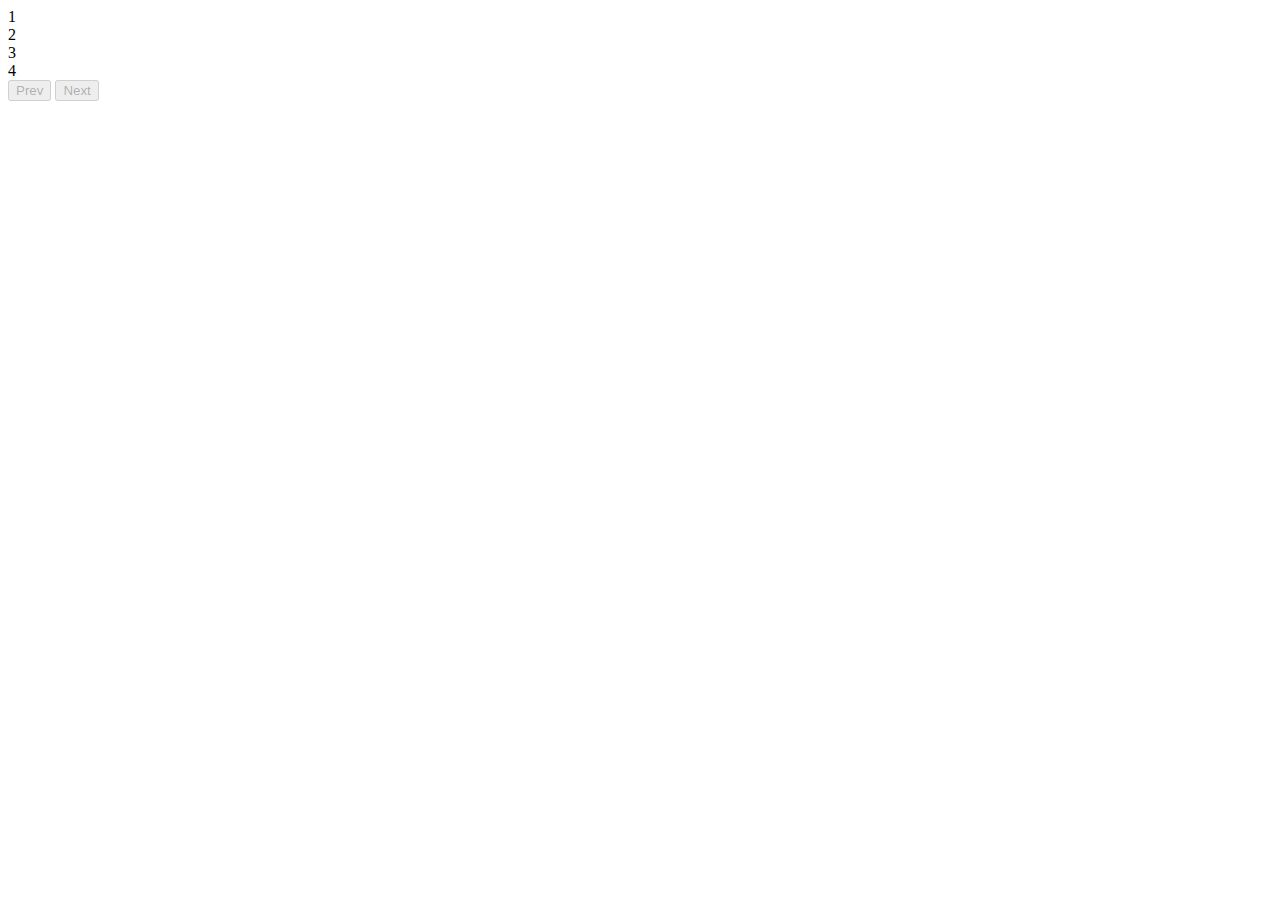
==== Progress Steps/HTML/index.html @ c3b3df2b "Added structure, and index.html code" ====
<!DOCTYPE html>
<html>
    <head>
        <meta charset="utf-8">
        <meta http-equiv="X-UA-Compatible" content="IE=edge">
        <title>Progress Steps</title>
        <meta name="description" content="">
        <meta name="viewport" content="width=device-width, initial-scale=1">
        <link rel="stylesheet" href="">
    </head>
    <body>
    <div class="container">
    <div class="progress-container">
        <div class="progress" id="progress"></div>
        <div class="circle active">1</div>
        <div class="circle">2</div>
        <div class="circle">3</div>
        <div class="circle">4</div>
    </div>
    <button class="btn" id="prev" disabled>Prev</button>
    <button class="btn" id="next" disabled>Next</button>
</div>
        <script src="" ></script>
    </body>
</html>
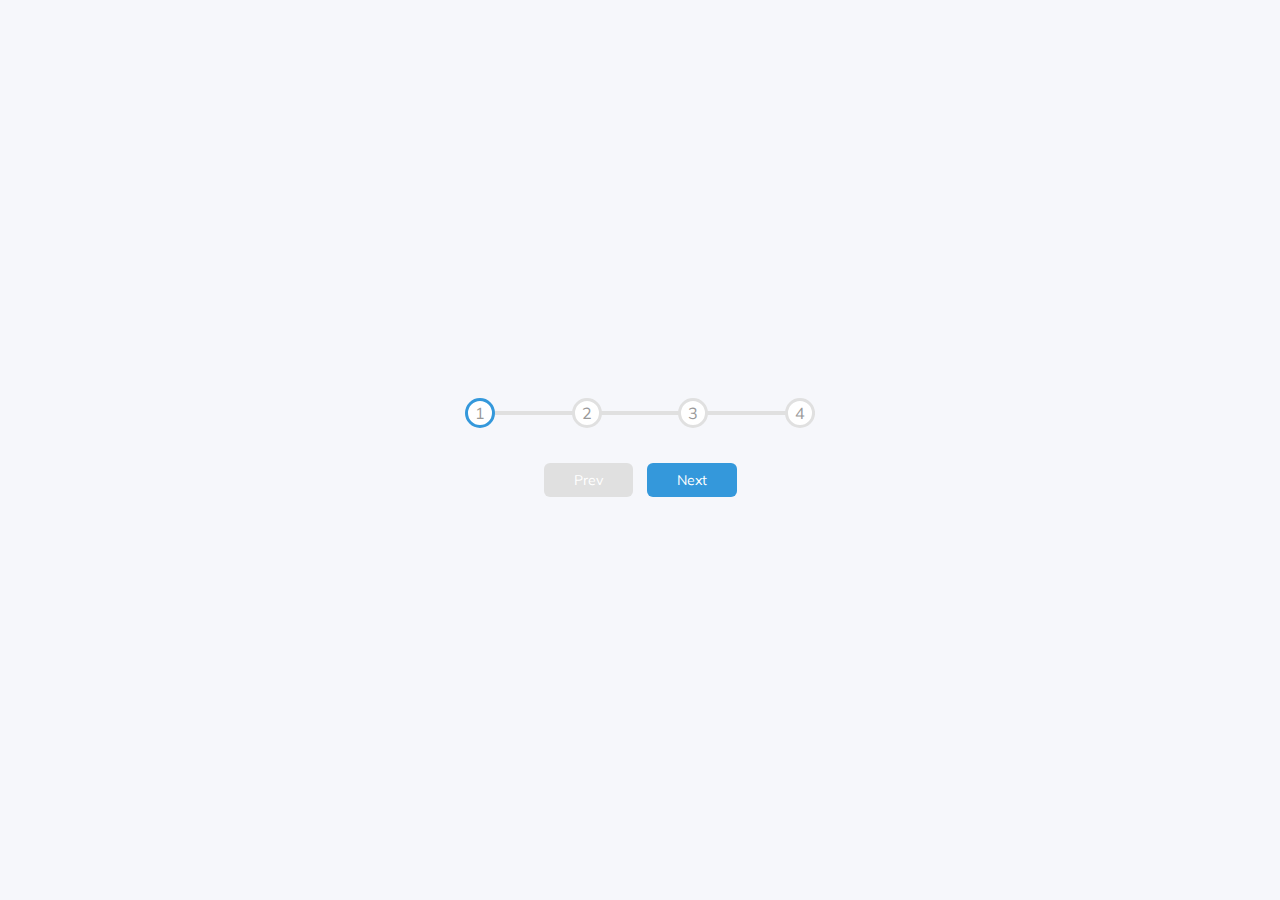
==== commit 9ecc8619: "Added styling in styles.css" ====
--- a/Progress Steps/HTML/index.html
+++ b/Progress Steps/HTML/index.html
@@ -6,7 +6,7 @@
         <title>Progress Steps</title>
         <meta name="description" content="">
         <meta name="viewport" content="width=device-width, initial-scale=1">
-        <link rel="stylesheet" href="">
+        <link rel="stylesheet" href="../CSS/styles.css">
     </head>
     <body>
     <div class="container">
@@ -18,7 +18,7 @@
         <div class="circle">4</div>
     </div>
     <button class="btn" id="prev" disabled>Prev</button>
-    <button class="btn" id="next" disabled>Next</button>
+    <button class="btn" id="next" >Next</button>
 </div>
         <script src="" ></script>
     </body>
--- a/Progress Steps/CSS/styles.css
+++ b/Progress Steps/CSS/styles.css
@@ -0,0 +1,100 @@
+@import url('https://fonts.googleapis.com/css?family=Muli&display=swap');
+
+/*Custome properties*/
+ :root {
+     --line-border-fill:#3498db;
+     --line-border-empty: #e0e0e0;
+ }
+
+* {
+  box-sizing: border-box;
+}
+
+body {
+    background-color: #f6f7fb ;
+  font-family: 'Muli', sans-serif;
+  display: flex;
+  align-items: center;
+  justify-content: center;
+  height: 100vh;
+  overflow: hidden;
+  margin: 0;
+}
+
+.container {
+    text-align: center;
+}
+
+.progress-container {
+    display: flex;
+    justify-content: space-between;
+    position: relative;
+    margin-bottom: 30px;
+    max-width: 100%;
+    width: 350px;;
+}
+
+.progress-container::before {
+    content: ' ';
+    background-color: var(--line-border-empty);
+    position: absolute;
+    top: 50%;
+    left: 0;
+    transform: translateY(-50%);
+    height: 4px;
+    width: 100%;
+    z-index: -1;
+}
+
+.progress {
+    background-color: var(--line-border-fill);;
+    position: absolute;
+    top: 50%;
+    left: 0;
+    transform: translateY(-50%);
+    height: 4px;
+    width: 0%;
+    z-index: -1;
+    transition: .4s ease;
+}
+
+.circle {
+    background-color: #fff;
+    color: #999;
+    border-radius: 50%;
+    height: 30px;
+    width: 30px;
+    display: flex;
+    align-items: center;
+    justify-content: center;
+    border: 3px solid var(--line-border-empty);
+    transition: .4s ease;
+}
+
+.circle.active {
+    border-color:var(--line-border-fill); 
+}
+
+.btn {
+    background-color: var(--line-border-fill);
+    color: #fff;
+    border: 0;
+    border-radius: 6px;
+    cursor:pointer;
+    font-family: inherit;
+    padding: 8px 30px;
+    margin: 5px;
+    font-size: 14px;
+}
+
+.btn:active {
+    transform: scale(0.98);
+}
+
+.btn:focus {
+    outline: 0;
+}
+
+.btn:disabled {
+    background-color: var(--line-border-empty);
+}